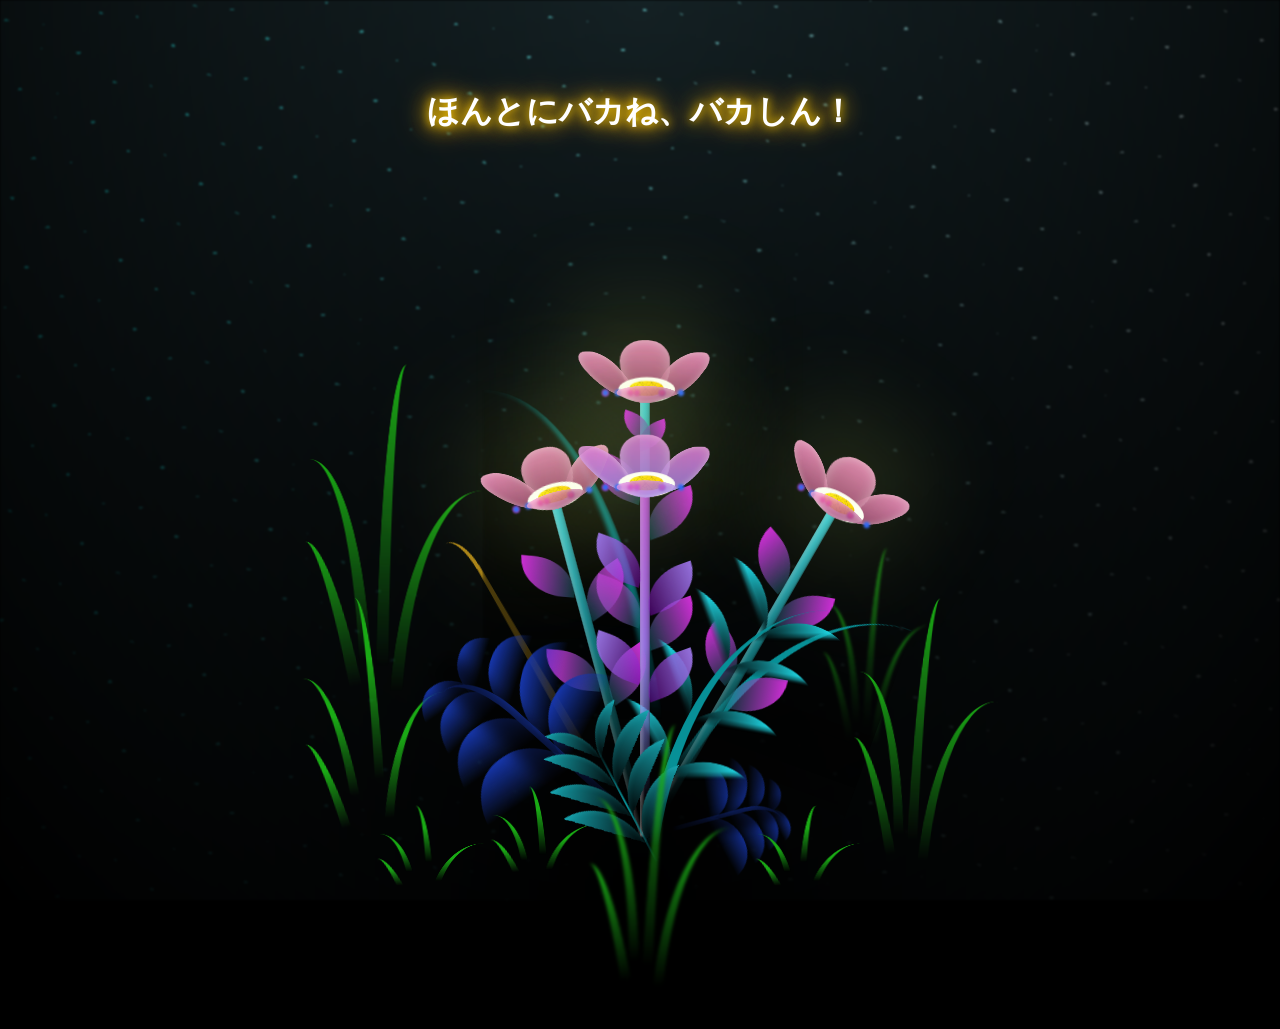
==== index.html @ 912c955d "change the name of html file to index" ====
<!DOCTYPE html>
  <html lang="en">
  <head>
    <meta charset="UTF-8">
    <meta name="viewport" content="width=device-width, initial-scale=1.0">
    <title>Document</title>
    <head>
        <link rel="stylesheet" href="home.css">
    </head>   
    <body class="not-loaded">
        <div class="night"></div> 
        <div class="flower__message">ほんとにバカね、バカしん！</div>
        <div class="flowers">  
          <div class="flower flower--1">
            <div class="flower__leafs flower__leafs--1">
              <div class="flower__leaf flower__leaf--1"></div>
              <div class="flower__leaf flower__leaf--2"></div>
              <div class="flower__leaf flower__leaf--3"></div>
              <div class="flower__leaf flower__leaf--4"></div>
              

              <div class="flower__white-circle"></div>
      
              <div class="flower__light flower__light--1"></div>
              <div class="flower__light flower__light--2"></div>
              <div class="flower__light flower__light--3"></div>
              <div class="flower__light flower__light--4"></div>
              <div class="flower__light flower__light--5"></div>
              <div class="flower__light flower__light--6"></div>
              <div class="flower__light flower__light--7"></div>
              <div class="flower__light flower__light--8"></div>
      
            </div>
            <div class="flower__line">
              <div class="flower__line__leaf flower__line__leaf--1"></div>
              <div class="flower__line__leaf flower__line__leaf--2"></div>
              <div class="flower__line__leaf flower__line__leaf--3"></div>
              <div class="flower__line__leaf flower__line__leaf--4"></div>
              <div class="flower__line__leaf flower__line__leaf--5"></div>
              <div class="flower__line__leaf flower__line__leaf--6"></div>
            </div>
          </div>
      
          <div class="flower flower--2">
            <div class="flower__leafs flower__leafs--2">
              <div class="flower__leaf flower__leaf--1"></div>
              <div class="flower__leaf flower__leaf--2"></div>
              <div class="flower__leaf flower__leaf--3"></div>
              <div class="flower__leaf flower__leaf--4"></div>
              <div class="flower__white-circle"></div>
      
              <div class="flower__light flower__light--1"></div>
              <div class="flower__light flower__light--2"></div>
              <div class="flower__light flower__light--3"></div>
              <div class="flower__light flower__light--4"></div>
              <div class="flower__light flower__light--5"></div>
              <div class="flower__light flower__light--6"></div>
              <div class="flower__light flower__light--7"></div>
              <div class="flower__light flower__light--8"></div>
      
            </div>
            <div class="flower__line">
              <div class="flower__line__leaf flower__line__leaf--1"></div>
              <div class="flower__line__leaf flower__line__leaf--2"></div>
              <div class="flower__line__leaf flower__line__leaf--3"></div>
              <div class="flower__line__leaf flower__line__leaf--4"></div>
            </div>
          </div>
      
          <div class="flower flower--3">
            <div class="flower__leafs flower__leafs--3">
              <div class="flower__leaf flower__leaf--1"></div>
              <div class="flower__leaf flower__leaf--2"></div>
              <div class="flower__leaf flower__leaf--3"></div>
              <div class="flower__leaf flower__leaf--4"></div>
              <div class="flower__white-circle"></div>
      
              <div class="flower__light flower__light--1"></div>
              <div class="flower__light flower__light--2"></div>
              <div class="flower__light flower__light--3"></div>
              <div class="flower__light flower__light--4"></div>
              <div class="flower__light flower__light--5"></div>
              <div class="flower__light flower__light--6"></div>
              <div class="flower__light flower__light--7"></div>
              <div class="flower__light flower__light--8"></div>
      
            </div>
            <div class="flower__line">
              <div class="flower__line__leaf flower__line__leaf--1"></div>
              <div class="flower__line__leaf flower__line__leaf--2"></div>
              <div class="flower__line__leaf flower__line__leaf--3"></div>
              <div class="flower__line__leaf flower__line__leaf--4"></div>
            </div>
          </div>
      
          <div class="grow-ans" style="--d:1.2s">
            <div class="flower__g-long">
              <div class="flower__g-long__top"></div>
              <div class="flower__g-long__bottom"></div>
            </div>
          </div>
      
          <div class="growing-grass">
            <div class="flower__grass flower__grass--1">
              <div class="flower__grass--top"></div>
              <div class="flower__grass--bottom"></div>
              <div class="flower__grass__leaf flower__grass__leaf--1"></div>
              <div class="flower__grass__leaf flower__grass__leaf--2"></div>
              <div class="flower__grass__leaf flower__grass__leaf--3"></div>
              <div class="flower__grass__leaf flower__grass__leaf--4"></div>
              <div class="flower__grass__leaf flower__grass__leaf--5"></div>
              <div class="flower__grass__leaf flower__grass__leaf--6"></div>
              <div class="flower__grass__leaf flower__grass__leaf--7"></div>
              <div class="flower__grass__leaf flower__grass__leaf--8"></div>
              <div class="flower__grass__overlay"></div>
            </div>
          </div>
      
          <div class="growing-grass">
            <div class="flower__grass flower__grass--2">
              <div class="flower__grass--top"></div>
              <div class="flower__grass--bottom"></div>
              <div class="flower__grass__leaf flower__grass__leaf--1"></div>
              <div class="flower__grass__leaf flower__grass__leaf--2"></div>
              <div class="flower__grass__leaf flower__grass__leaf--3"></div>
              <div class="flower__grass__leaf flower__grass__leaf--4"></div>
              <div class="flower__grass__leaf flower__grass__leaf--5"></div>
              <div class="flower__grass__leaf flower__grass__leaf--6"></div>
              <div class="flower__grass__leaf flower__grass__leaf--7"></div>
              <div class="flower__grass__leaf flower__grass__leaf--8"></div>
              <div class="flower__grass__overlay"></div>
            </div>
          </div>
      
          <div class="grow-ans" style="--d:2.4s">
            <div class="flower__g-right flower__g-right--1">
              <div class="leaf"></div>
            </div>
          </div>
      
          <div class="grow-ans" style="--d:2.8s">
            <div class="flower__g-right flower__g-right--2">
              <div class="leaf"></div>
            </div>
          </div>
      
          <div class="grow-ans" style="--d:2.8s">
            <div class="flower__g-front">
              <div class="flower__g-front__leaf-wrapper flower__g-front__leaf-wrapper--1">
                <div class="flower__g-front__leaf"></div>
              </div>
              <div class="flower__g-front__leaf-wrapper flower__g-front__leaf-wrapper--2">
                <div class="flower__g-front__leaf"></div>
              </div>
              <div class="flower__g-front__leaf-wrapper flower__g-front__leaf-wrapper--3">
                <div class="flower__g-front__leaf"></div>
              </div>
              <div class="flower__g-front__leaf-wrapper flower__g-front__leaf-wrapper--4">
                <div class="flower__g-front__leaf"></div>
              </div>
              <div class="flower__g-front__leaf-wrapper flower__g-front__leaf-wrapper--5">
                <div class="flower__g-front__leaf"></div>
              </div>
              <div class="flower__g-front__leaf-wrapper flower__g-front__leaf-wrapper--6">
                <div class="flower__g-front__leaf"></div>
              </div>
              <div class="flower__g-front__leaf-wrapper flower__g-front__leaf-wrapper--7">
                <div class="flower__g-front__leaf"></div>
              </div>
              <div class="flower__g-front__leaf-wrapper flower__g-front__leaf-wrapper--8">
                <div class="flower__g-front__leaf"></div>
              </div>
              <div class="flower__g-front__line"></div>
            </div>
          </div>
      
          <div class="grow-ans" style="--d:3.2s">
            <div class="flower__g-fr">
              <div class="leaf"></div>
              <div class="flower__g-fr__leaf flower__g-fr__leaf--1"></div>
              <div class="flower__g-fr__leaf flower__g-fr__leaf--2"></div>
              <div class="flower__g-fr__leaf flower__g-fr__leaf--3"></div>
              <div class="flower__g-fr__leaf flower__g-fr__leaf--4"></div>
              <div class="flower__g-fr__leaf flower__g-fr__leaf--5"></div>
              <div class="flower__g-fr__leaf flower__g-fr__leaf--6"></div>
              <div class="flower__g-fr__leaf flower__g-fr__leaf--7"></div>
              <div class="flower__g-fr__leaf flower__g-fr__leaf--8"></div>
            </div>
          </div>
      
          <div class="long-g long-g--0">
            <div class="grow-ans" style="--d:3s">
              <div class="leaf leaf--0"></div>
            </div>
            <div class="grow-ans" style="--d:2.2s">
              <div class="leaf leaf--1"></div>
            </div>
            <div class="grow-ans" style="--d:3.4s">
              <div class="leaf leaf--2"></div>
            </div>
            <div class="grow-ans" style="--d:3.6s">
              <div class="leaf leaf--3"></div>
            </div>
          </div>
      
          <div class="long-g long-g--1">
            <div class="grow-ans" style="--d:3.6s">
              <div class="leaf leaf--0"></div>
            </div>
            <div class="grow-ans" style="--d:3.8s">
              <div class="leaf leaf--1"></div>
            </div>
            <div class="grow-ans" style="--d:4s">
              <div class="leaf leaf--2"></div>
            </div>
            <div class="grow-ans" style="--d:4.2s">
              <div class="leaf leaf--3"></div>
            </div>
          </div>
      
          <div class="long-g long-g--2">
            <div class="grow-ans" style="--d:4s">
              <div class="leaf leaf--0"></div>
            </div>
            <div class="grow-ans" style="--d:4.2s">
              <div class="leaf leaf--1"></div>
            </div>
            <div class="grow-ans" style="--d:4.4s">
              <div class="leaf leaf--2"></div>
            </div>
            <div class="grow-ans" style="--d:4.6s">
              <div class="leaf leaf--3"></div>
            </div>
          </div>
      
          <div class="long-g long-g--3">
            <div class="grow-ans" style="--d:4s">
              <div class="leaf leaf--0"></div>
            </div>
            <div class="grow-ans" style="--d:4.2s">
              <div class="leaf leaf--1"></div>
            </div>
            <div class="grow-ans" style="--d:3s">
              <div class="leaf leaf--2"></div>
            </div>
            <div class="grow-ans" style="--d:3.6s">
              <div class="leaf leaf--3"></div>
            </div>
          </div>
      
          <div class="long-g long-g--4">
            <div class="grow-ans" style="--d:4s">
              <div class="leaf leaf--0"></div>
            </div>
            <div class="grow-ans" style="--d:4.2s">
              <div class="leaf leaf--1"></div>
            </div>
            <div class="grow-ans" style="--d:3s">
              <div class="leaf leaf--2"></div>
            </div>
            <div class="grow-ans" style="--d:3.6s">
              <div class="leaf leaf--3"></div>
            </div>
          </div>
      
          <div class="long-g long-g--5">
            <div class="grow-ans" style="--d:4s">
              <div class="leaf leaf--0"></div>
            </div>
            <div class="grow-ans" style="--d:4.2s">
              <div class="leaf leaf--1"></div>
            </div>
            <div class="grow-ans" style="--d:3s">
              <div class="leaf leaf--2"></div>
            </div>
            <div class="grow-ans" style="--d:3.6s">
              <div class="leaf leaf--3"></div>
            </div>
          </div>
      
          <div class="long-g long-g--6">
            <div class="grow-ans" style="--d:4.2s">
              <div class="leaf leaf--0"></div>
            </div>
            <div class="grow-ans" style="--d:4.4s">
              <div class="leaf leaf--1"></div>
            </div>
            <div class="grow-ans" style="--d:4.6s">
              <div class="leaf leaf--2"></div>
            </div>
            <div class="grow-ans" style="--d:4.8s">
              <div class="leaf leaf--3"></div>
            </div>
          </div>
      
          <div class="long-g long-g--7">
            <div class="grow-ans" style="--d:3s">
              <div class="leaf leaf--0"></div>
            </div>
            <div class="grow-ans" style="--d:3.2s">
              <div class="leaf leaf--1"></div>
            </div>
            <div class="grow-ans" style="--d:3.5s">
              <div class="leaf leaf--2"></div>
            </div>
            <div class="grow-ans" style="--d:3.6s">
              <div class="leaf leaf--3"></div>
            </div>
          </div>
          <div class="flower flower--4">
            <div class="flower__leafs flower__leafs--4">
              <div class="flower__leaf flower__leaf--1"></div>
              <div class="flower__leaf flower__leaf--2"></div>
              <div class="flower__leaf flower__leaf--3"></div>
              <div class="flower__leaf flower__leaf--4"></div>
              <div class="flower__white-circle"></div>
      
              <div class="flower__light flower__light--1"></div>
              <div class="flower__light flower__light--2"></div>
              <div class="flower__light flower__light--3"></div>
              <div class="flower__light flower__light--4"></div>
              <div class="flower__light flower__light--5"></div>
              <div class="flower__light flower__light--6"></div>
              <div class="flower__light flower__light--7"></div>
              <div class="flower__light flower__light--8"></div>
      
            </div>
            <div class="flower__line">
              <div class="flower__line__leaf flower__line__leaf--1"></div>
              <div class="flower__line__leaf flower__line__leaf--2"></div>
              <div class="flower__line__leaf flower__line__leaf--3"></div>
              <div class="flower__line__leaf flower__line__leaf--4"></div>
            </div>
          </div>
        </div>
        <script>
            
            onload = () => {
                const c = setTimeout(() => {
                document.body.classList.remove("not-loaded");
                clearTimeout(c);
                }, 1000);
            };
        </script>
      </body>

</html>
---- home.css ----
*,
*::after,
*::before {
  padding: 0;
  margin: 0;
  box-sizing: border-box;
}

:root {
  --dark-color: #000;
}

body {
  display: flex;
  align-items: flex-end;
  justify-content: center;
  min-height: 100vh;
  background-color: var(--dark-color);
  overflow: hidden;
  perspective: 1000px;
}
@import url('https://fonts.googleapis.com/css2?family=Yomogi&display=swap');

.flower__message {
  font-family: 'Yomogi', sans-serif;
  position: absolute;
  top: 10%;
  left: 50%;
  transform: translateX(-50%);
  font-size: 2rem;
  font-weight: bold;
  color: #fff;
  text-shadow: 0 0 10px #ffcc00, 0 0 20px #ffcc00, 0 0 30px #ff9900;
  animation: glow 1.5s infinite alternate, fadeIn 2s ease-in-out;
  z-index: 10;
}

@keyframes glow {
  0% {
      text-shadow: 0 0 5px #ffcc00, 0 0 10px #ffcc00, 0 0 15px #ff9900;
  }
  100% {
      text-shadow: 0 0 15px #ffcc00, 0 0 25px #ff9900, 0 0 35px #ff6600;
  }
}

@keyframes fadeIn {
  from {
      opacity: 0;
      transform: translate(-50%, -20px);
  }
  to {
      opacity: 1;
      transform: translateX(-50%);
  }
}


.night {
  position: fixed;
  left: 50%;
  top: 0;
  transform: translateX(-50%);
  width: 100%;
  height: 100%;
  filter: blur(0.1vmin);
  background-image: radial-gradient(ellipse at top, transparent 0%, var(--dark-color)), radial-gradient(ellipse at bottom, var(--dark-color), rgba(145, 233, 255, 0.2)), repeating-linear-gradient(220deg, black 0px, black 19px, transparent 19px, transparent 22px), repeating-linear-gradient(189deg, black 0px, black 19px, transparent 19px, transparent 22px), repeating-linear-gradient(148deg, black 0px, black 19px, transparent 19px, transparent 22px), linear-gradient(90deg, #00fffa, #f0f0f0);
}

.flowers {
  position: relative;
  transform: scale(0.7);
}

.flower {
  position: absolute;
  bottom: 10vmin;
  transform-origin: bottom center;
  z-index: 10;
  --fl-speed: 0.8s;
}
.flower--1 {
  animation: moving-flower-1 4s linear infinite;
}
.flower--1 .flower__line {
  height: 70vmin;
  animation-delay: 0.3s;
}
.flower--1 .flower__line__leaf--1 {
  animation: blooming-leaf-right var(--fl-speed) 1.6s backwards;
}
.flower--1 .flower__line__leaf--2 {
  animation: blooming-leaf-right var(--fl-speed) 1.4s backwards;
}
.flower--1 .flower__line__leaf--3 {
  animation: blooming-leaf-left var(--fl-speed) 1.2s backwards;
}
.flower--1 .flower__line__leaf--4 {
  animation: blooming-leaf-left var(--fl-speed) 1s backwards;
}
.flower--1 .flower__line__leaf--5 {
  animation: blooming-leaf-right var(--fl-speed) 1.8s backwards;
}
.flower--1 .flower__line__leaf--6 {
  animation: blooming-leaf-left var(--fl-speed) 2s backwards;
}
.flower--2 {
  left: 50%;
  transform: rotate(30deg);
  animation: moving-flower-2 4s linear infinite;
}
.flower--2 .flower__line {
  height: 60vmin;
  animation-delay: 0.8s;
}
.flower--2 .flower__line__leaf--1 {
  animation: blooming-leaf-right var(--fl-speed) 1.9s backwards;
}
.flower--2 .flower__line__leaf--2 {
  animation: blooming-leaf-right var(--fl-speed) 1.7s backwards;
}
.flower--2 .flower__line__leaf--3 {
  animation: blooming-leaf-left var(--fl-speed) 1.5s backwards;
}
.flower--2 .flower__line__leaf--4 {
  animation: blooming-leaf-left var(--fl-speed) 1.3s backwards;
}
.flower--3 {
  left: 50%;
  transform: rotate(-15deg);
  animation: moving-flower-3 4s linear infinite;
}
.flower--3 .flower__line {
  animation-delay: 0.9s;
}
.flower--3 .flower__line__leaf--1 {
  animation: blooming-leaf-right var(--fl-speed) 2.5s backwards;
}
.flower--3 .flower__line__leaf--2 {
  animation: blooming-leaf-right var(--fl-speed) 2.3s backwards;
}
.flower--3 .flower__line__leaf--3 {
  animation: blooming-leaf-left var(--fl-speed) 2.1s backwards;
}
.flower--3 .flower__line__leaf--4 {
  animation: blooming-leaf-left var(--fl-speed) 1.9s backwards;
}
.flower__leafs {
  position: relative;
  animation: blooming-flower 2s backwards;
}
.flower__leafs--1 {
  animation-delay: 1.1s;
}
.flower__leafs--2 {
  animation-delay: 1.4s;
}
.flower__leafs--3 {
  animation-delay: 1.7s;
}
.flower__leafs::after {
  content: "";
  position: absolute;
  left: 0;
  top: 0;
  transform: translate(-50%, -100%);
  width: 8vmin;
  height: 8vmin;
  background-color: #e4ff6b;
  filter: blur(10vmin);
}
.flower__leaf {
  position: absolute;
  bottom: 0;
  left: 50%;
  width: 8vmin;
  height: 11vmin;
  border-radius: 51% 49% 47% 53%/44% 45% 55% 69%;
  background-color: #ef3fa0;
  background-image: linear-gradient(to top, #9a4273, #f78cc7);
  transform-origin: bottom center;
  opacity: 0.9;
  box-shadow: inset 0 0 2vmin rgba(255, 255, 255, 0.5);
}
.flower__leaf--1 {
  transform: translate(-10%, 1%) rotateY(40deg) rotateX(-50deg);
}
.flower__leaf--2 {
  transform: translate(-50%, -4%) rotateX(40deg);
}
.flower__leaf--3 {
  transform: translate(-90%, 0%) rotateY(45deg) rotateX(50deg);
}
.flower__leaf--4 {
  width: 8vmin;
  height: 8vmin;
  transform-origin: bottom left;
  border-radius: 4vmin 10vmin 4vmin 4vmin;
  transform: translate(0%, 18%) rotateX(70deg) rotate(-43deg);
  background-image: linear-gradient(to top, #9a4273, #f78cc7);
  z-index: 1;
  opacity: 0.8;
}
.flower__white-circle {
  position: absolute;
  left: -3.5vmin;
  top: -3vmin;
  width: 9vmin;
  height: 4vmin;
  border-radius: 50%;
  background-color: #fff;
}
.flower__white-circle::after {
  content: "";
  position: absolute;
  left: 50%;
  top: 45%;
  transform: translate(-50%, -50%);
  width: 60%;
  height: 60%;
  border-radius: inherit;
  background-image: repeating-linear-gradient(135deg, rgba(0, 0, 0, 0.03) 0px, rgba(0, 0, 0, 0.03) 1px, transparent 1px, transparent 12px), repeating-linear-gradient(45deg, rgba(0, 0, 0, 0.03) 0px, rgba(0, 0, 0, 0.03) 1px, transparent 1px, transparent 12px), repeating-linear-gradient(67.5deg, rgba(0, 0, 0, 0.03) 0px, rgba(0, 0, 0, 0.03) 1px, transparent 1px, transparent 12px), repeating-linear-gradient(135deg, rgba(0, 0, 0, 0.03) 0px, rgba(0, 0, 0, 0.03) 1px, transparent 1px, transparent 12px), repeating-linear-gradient(45deg, rgba(0, 0, 0, 0.03) 0px, rgba(0, 0, 0, 0.03) 1px, transparent 1px, transparent 12px), repeating-linear-gradient(112.5deg, rgba(0, 0, 0, 0.03) 0px, rgba(0, 0, 0, 0.03) 1px, transparent 1px, transparent 12px), repeating-linear-gradient(112.5deg, rgba(0, 0, 0, 0.03) 0px, rgba(0, 0, 0, 0.03) 1px, transparent 1px, transparent 12px), repeating-linear-gradient(45deg, rgba(0, 0, 0, 0.03) 0px, rgba(0, 0, 0, 0.03) 1px, transparent 1px, transparent 12px), repeating-linear-gradient(22.5deg, rgba(0, 0, 0, 0.03) 0px, rgba(0, 0, 0, 0.03) 1px, transparent 1px, transparent 12px), repeating-linear-gradient(45deg, rgba(0, 0, 0, 0.03) 0px, rgba(0, 0, 0, 0.03) 1px, transparent 1px, transparent 12px), repeating-linear-gradient(22.5deg, rgba(0, 0, 0, 0.03) 0px, rgba(0, 0, 0, 0.03) 1px, transparent 1px, transparent 12px), repeating-linear-gradient(135deg, rgba(0, 0, 0, 0.03) 0px, rgba(0, 0, 0, 0.03) 1px, transparent 1px, transparent 12px), repeating-linear-gradient(157.5deg, rgba(0, 0, 0, 0.03) 0px, rgba(0, 0, 0, 0.03) 1px, transparent 1px, transparent 12px), repeating-linear-gradient(67.5deg, rgba(0, 0, 0, 0.03) 0px, rgba(0, 0, 0, 0.03) 1px, transparent 1px, transparent 12px), repeating-linear-gradient(67.5deg, rgba(0, 0, 0, 0.03) 0px, rgba(0, 0, 0, 0.03) 1px, transparent 1px, transparent 12px), linear-gradient(90deg, #ffeb12, #ffce00);
}
.flower__line {
  height: 55vmin;
  width: 1.5vmin;
  background-image: linear-gradient(to left, rgba(0, 0, 0, 0.2), transparent, rgba(255, 255, 255, 0.2)), linear-gradient(to top, transparent 10%, #14757a, #39c6d6);
  box-shadow: inset 0 0 2px rgba(0, 0, 0, 0.5);
  animation: grow-flower-tree 4s backwards;
}
.flower__line__leaf {
  --w: 7vmin;
  --h: calc(var(--w) + 2vmin);
  position: absolute;
  top: 20%;
  left: 90%;
  width: var(--w);
  height: var(--h);
  border-top-right-radius: var(--h);
  border-bottom-left-radius: var(--h);
  background-image: linear-gradient(to top, rgba(20, 117, 122, 0.4), #cd2dd5);
}
.flower__line__leaf--1 {
  transform: rotate(70deg) rotateY(30deg);
}
.flower__line__leaf--2 {
  top: 45%;
  transform: rotate(70deg) rotateY(30deg);
}
.flower__line__leaf--3, .flower__line__leaf--4, .flower__line__leaf--6 {
  border-top-right-radius: 0;
  border-bottom-left-radius: 0;
  border-top-left-radius: var(--h);
  border-bottom-right-radius: var(--h);
  left: -460%;
  top: 12%;
  transform: rotate(-70deg) rotateY(30deg);
}
.flower__line__leaf--4 {
  top: 40%;
}
.flower__line__leaf--5 {
  top: 0;
  transform-origin: left;
  transform: rotate(70deg) rotateY(30deg) scale(0.6);
}
.flower__line__leaf--6 {
  top: -2%;
  left: -450%;
  transform-origin: right;
  transform: rotate(-70deg) rotateY(30deg) scale(0.6);
}
.flower__light {
  position: absolute;
  bottom: 0vmin;
  width: 1vmin;
  height: 1vmin;
  background-color: #ff0090;
  border-radius: 50%;
  filter: blur(0.2vmin);
  animation: light-ans 4s linear infinite backwards;
}
.flower__light:nth-child(odd) {
  background-color: #235eff;
}
.flower__light--1 {
  left: -2vmin;
  animation-delay: 1s;
}
.flower__light--2 {
  left: 3vmin;
  animation-delay: 0.5s;
}
.flower__light--3 {
  left: -6vmin;
  animation-delay: 0.3s;
}
.flower__light--4 {
  left: 6vmin;
  animation-delay: 0.9s;
}
.flower__light--5 {
  left: -1vmin;
  animation-delay: 1.5s;
}
.flower__light--6 {
  left: -4vmin;
  animation-delay: 3s;
}
.flower__light--7 {
  left: 3vmin;
  animation-delay: 2s;
}
.flower__light--8 {
  left: -6vmin;
  animation-delay: 3.5s;
}
.flower__grass {
  --c: #1535aa;
  --line-w: 1.5vmin;
  position: absolute;
  bottom: 12vmin;
  left: -7vmin;
  display: flex;
  flex-direction: column;
  align-items: flex-end;
  z-index: 20;
  transform-origin: bottom center;
  transform: rotate(-48deg) rotateY(40deg);
}
.flower__grass--1 {
  animation: moving-grass 2s linear infinite;
}
.flower__grass--2 {
  left: 2vmin;
  bottom: 10vmin;
  transform: scale(0.5) rotate(75deg) rotateX(10deg) rotateY(-200deg);
  opacity: 0.8;
  z-index: 0;
  animation: moving-grass--2 1.5s linear infinite;
}
.flower__grass--top {
  width: 7vmin;
  height: 10vmin;
  border-top-right-radius: 100%;
  border-right: var(--line-w) solid var(--c);
  transform-origin: bottom center;
  transform: rotate(-2deg);
}
.flower__grass--bottom {
  margin-top: -2px;
  width: var(--line-w);
  height: 25vmin;
  background-image: linear-gradient(to top, transparent, var(--c));
}
.flower__grass__leaf {
  --size: 10vmin;
  position: absolute;
  width: calc(var(--size) * 2.1);
  height: var(--size);
  border-top-left-radius: var(--size);
  border-top-right-radius: var(--size);
  background-image: linear-gradient(to top, transparent, transparent 30%, var(--c));
  z-index: 100;
}
.flower__grass__leaf--1 {
  top: -6%;
  left: 30%;
  --size: 6vmin;
  transform: rotate(-20deg);
  animation: growing-grass-ans--1 2s 2.6s backwards;
}
@keyframes growing-grass-ans--1 {
  0% {
    transform-origin: bottom left;
    transform: rotate(-20deg) scale(0);
  }
}
.flower__grass__leaf--2 {
  top: -5%;
  left: -110%;
  --size: 6vmin;
  transform: rotate(10deg);
  animation: growing-grass-ans--2 2s 2.4s linear backwards;
}
@keyframes growing-grass-ans--2 {
  0% {
    transform-origin: bottom right;
    transform: rotate(10deg) scale(0);
  }
}
.flower__grass__leaf--3 {
  top: 5%;
  left: 60%;
  --size: 8vmin;
  transform: rotate(-18deg) rotateX(-20deg);
  animation: growing-grass-ans--3 2s 2.2s linear backwards;
}
@keyframes growing-grass-ans--3 {
  0% {
    transform-origin: bottom left;
    transform: rotate(-18deg) rotateX(-20deg) scale(0);
  }
}
.flower__grass__leaf--4 {
  top: 6%;
  left: -135%;
  --size: 8vmin;
  transform: rotate(2deg);
  animation: growing-grass-ans--4 2s 2s linear backwards;
}
@keyframes growing-grass-ans--4 {
  0% {
    transform-origin: bottom right;
    transform: rotate(2deg) scale(0);
  }
}
.flower__grass__leaf--5 {
  top: 20%;
  left: 60%;
  --size: 10vmin;
  transform: rotate(-24deg) rotateX(-20deg);
  animation: growing-grass-ans--5 2s 1.8s linear backwards;
}
@keyframes growing-grass-ans--5 {
  0% {
    transform-origin: bottom left;
    transform: rotate(-24deg) rotateX(-20deg) scale(0);
  }
}
.flower__grass__leaf--6 {
  top: 22%;
  left: -180%;
  --size: 10vmin;
  transform: rotate(10deg);
  animation: growing-grass-ans--6 2s 1.6s linear backwards;
}
@keyframes growing-grass-ans--6 {
  0% {
    transform-origin: bottom right;
    transform: rotate(10deg) scale(0);
  }
}
.flower__grass__leaf--7 {
  top: 39%;
  left: 70%;
  --size: 10vmin;
  transform: rotate(-10deg);
  animation: growing-grass-ans--7 2s 1.4s linear backwards;
}
@keyframes growing-grass-ans--7 {
  0% {
    transform-origin: bottom left;
    transform: rotate(-10deg) scale(0);
  }
}
.flower__grass__leaf--8 {
  top: 40%;
  left: -215%;
  --size: 11vmin;
  transform: rotate(10deg);
  animation: growing-grass-ans--8 2s 1.2s linear backwards;
}
@keyframes growing-grass-ans--8 {
  0% {
    transform-origin: bottom right;
    transform: rotate(10deg) scale(0);
  }
}
.flower__grass__overlay {
  position: absolute;
  top: -10%;
  right: 0%;
  width: 100%;
  height: 100%;
  background-color: rgba(0, 0, 0, 0.6);
  filter: blur(1.5vmin);
  z-index: 100;
}
.flower__g-long {
  --w: 2vmin;
  --h: 6vmin;
  --c: #aa8215;
  position: absolute;
  bottom: 10vmin;
  left: -3vmin;
  transform-origin: bottom center;
  transform: rotate(-30deg) rotateY(-20deg);
  display: flex;
  flex-direction: column;
  align-items: flex-end;
  animation: flower-g-long-ans 3s linear infinite;
}
@keyframes flower-g-long-ans {
  0%, 100% {
    transform: rotate(-30deg) rotateY(-20deg);
  }
  50% {
    transform: rotate(-32deg) rotateY(-20deg);
  }
}
.flower__g-long__top {
  top: calc(var(--h) * -1);
  width: calc(var(--w) + 1vmin);
  height: var(--h);
  border-top-right-radius: 100%;
  border-right: 0.7vmin solid var(--c);
  transform: translate(-0.7vmin, 1vmin);
}
.flower__g-long__bottom {
  width: var(--w);
  height: 50vmin;
  transform-origin: bottom center;
  background-image: linear-gradient(to top, transparent 30%, var(--c));
  box-shadow: inset 0 0 2px rgba(0, 0, 0, 0.5);
  clip-path: polygon(35% 0, 65% 1%, 100% 100%, 0% 100%);
}
.flower__g-right {
  position: absolute;
  bottom: 6vmin;
  left: -2vmin;
  transform-origin: bottom left;
  transform: rotate(20deg);
}
.flower__g-right .leaf {
  width: 30vmin;
  height: 50vmin;
  border-top-left-radius: 100%;
  border-left: 2vmin solid #079097;
  background-image: linear-gradient(to bottom, transparent, var(--dark-color) 60%);
  mask-image: linear-gradient(to top, transparent 30%, #079097 60%);
}
.flower__g-right--1 {
  animation: flower-g-right-ans 2.5s linear infinite;
}
.flower__g-right--2 {
  left: 5vmin;
  transform: rotateY(-180deg);
  animation: flower-g-right-ans--2 3s linear infinite;
}
.flower__g-right--2 .leaf {
  height: 75vmin;
  filter: blur(0.3vmin);
  opacity: 0.8;
}
@keyframes flower-g-right-ans {
  0%, 100% {
    transform: rotate(20deg);
  }
  50% {
    transform: rotate(24deg) rotateX(-20deg);
  }
}
@keyframes flower-g-right-ans--2 {
  0%, 100% {
    transform: rotateY(-180deg) rotate(0deg) rotateX(-20deg);
  }
  50% {
    transform: rotateY(-180deg) rotate(6deg) rotateX(-20deg);
  }
}
.flower__g-front {
  position: absolute;
  bottom: 6vmin;
  left: 2.5vmin;
  z-index: 100;
  transform-origin: bottom center;
  transform: rotate(-28deg) rotateY(30deg) scale(1.04);
  animation: flower__g-front-ans 2s linear infinite;
}
@keyframes flower__g-front-ans {
  0%, 100% {
    transform: rotate(-28deg) rotateY(30deg) scale(1.04);
  }
  50% {
    transform: rotate(-35deg) rotateY(40deg) scale(1.04);
  }
}
.flower__g-front__line {
  width: 0.3vmin;
  height: 20vmin;
  background-image: linear-gradient(to top, transparent, #079097, transparent 100%);
  position: relative;
}
.flower__g-front__leaf-wrapper {
  position: absolute;
  top: 0;
  left: 0;
  transform-origin: bottom left;
  transform: rotate(10deg);
}
.flower__g-front__leaf-wrapper:nth-child(even) {
  left: 0vmin;
  transform: rotateY(-180deg) rotate(5deg);
  animation: flower__g-front__leaf-left-ans 1s ease-in backwards;
}
.flower__g-front__leaf-wrapper:nth-child(odd) {
  animation: flower__g-front__leaf-ans 1s ease-in backwards;
}
.flower__g-front__leaf-wrapper--1 {
  top: -8vmin;
  transform: scale(0.7);
  animation: flower__g-front__leaf-ans 1s 5.5s ease-in backwards !important;
}
.flower__g-front__leaf-wrapper--2 {
  top: -8vmin;
  transform: rotateY(-180deg) scale(0.7) !important;
  animation: flower__g-front__leaf-left-ans-2 1s 4.6s ease-in backwards !important;
}
.flower__g-front__leaf-wrapper--3 {
  top: -3vmin;
  animation: flower__g-front__leaf-ans 1s 4.6s ease-in backwards;
}
.flower__g-front__leaf-wrapper--4 {
  top: -3vmin;
  transform: rotateY(-180deg) scale(0.9) !important;
  animation: flower__g-front__leaf-left-ans-2 1s 4.6s ease-in backwards !important;
}
@keyframes flower__g-front__leaf-left-ans-2 {
  0% {
    transform: rotateY(-180deg) scale(0);
  }
}
.flower__g-front__leaf-wrapper--5, .flower__g-front__leaf-wrapper--6 {
  top: 2vmin;
}
.flower__g-front__leaf-wrapper--7, .flower__g-front__leaf-wrapper--8 {
  top: 6.5vmin;
}
.flower__g-front__leaf-wrapper--2 {
  animation-delay: 5.2s !important;
}
.flower__g-front__leaf-wrapper--3 {
  animation-delay: 4.9s !important;
}
.flower__g-front__leaf-wrapper--5 {
  animation-delay: 4.3s !important;
}
.flower__g-front__leaf-wrapper--6 {
  animation-delay: 4.1s !important;
}
.flower__g-front__leaf-wrapper--7 {
  animation-delay: 3.8s !important;
}
.flower__g-front__leaf-wrapper--8 {
  animation-delay: 3.5s !important;
}
@keyframes flower__g-front__leaf-ans {
  0% {
    transform: rotate(10deg) scale(0);
  }
}
@keyframes flower__g-front__leaf-left-ans {
  0% {
    transform: rotateY(-180deg) rotate(5deg) scale(0);
  }
}
.flower__g-front__leaf {
  width: 10vmin;
  height: 10vmin;
  border-radius: 100% 0% 0% 100%/100% 100% 0% 0%;
  box-shadow: inset 0 2px 1vmin rgba(44, 238, 252, 0.2);
  background-image: linear-gradient(to bottom left, transparent, var(--dark-color)), linear-gradient(to bottom right, #159faa 50%, transparent 50%, transparent);
  -webkit-mask-image: linear-gradient(to bottom right, #159faa 50%, transparent 50%, transparent);
  mask-image: linear-gradient(to bottom right, #159faa 50%, transparent 50%, transparent);
}
.flower__g-fr {
  position: absolute;
  bottom: -4vmin;
  left: vmin;
  transform-origin: bottom left;
  z-index: 10;
  animation: flower__g-fr-ans 2s linear infinite;
}
@keyframes flower__g-fr-ans {
  0%, 100% {
    transform: rotate(2deg);
  }
  50% {
    transform: rotate(4deg);
  }
}
.flower__g-fr .leaf {
  width: 30vmin;
  height: 50vmin;
  border-top-left-radius: 100%;
  border-left: 2vmin solid #079097;
  mask-image: linear-gradient(to top, transparent 25%, #079097 50%);
  position: relative;
  z-index: 1;
}
.flower__g-fr__leaf {
  position: absolute;
  top: 0;
  left: 0;
  width: 10vmin;
  height: 10vmin;
  border-radius: 100% 0% 0% 100%/100% 100% 0% 0%;
  box-shadow: inset 0 2px 1vmin rgba(44, 238, 252, 0.2);
  background-image: linear-gradient(to bottom left, transparent, var(--dark-color) 98%), linear-gradient(to bottom right, #23f0ff 45%, transparent 50%, transparent);
  mask-image: linear-gradient(135deg, #159faa 40%, transparent 50%, transparent);
}
.flower__g-fr__leaf--1 {
  left: 20vmin;
  transform: rotate(45deg);
  animation: flower__g-fr-leaft-ans-1 0.5s 5.2s linear backwards;
}
@keyframes flower__g-fr-leaft-ans-1 {
  0% {
    transform-origin: left;
    transform: rotate(45deg) scale(0);
  }
}
.flower__g-fr__leaf--2 {
  left: 12vmin;
  top: -7vmin;
  transform: rotate(25deg) rotateY(-180deg);
  animation: flower__g-fr-leaft-ans-6 0.5s 5s linear backwards;
}
.flower__g-fr__leaf--3 {
  left: 15vmin;
  top: 6vmin;
  transform: rotate(55deg);
  animation: flower__g-fr-leaft-ans-5 0.5s 4.8s linear backwards;
}
.flower__g-fr__leaf--4 {
  left: 6vmin;
  top: -2vmin;
  transform: rotate(25deg) rotateY(-180deg);
  animation: flower__g-fr-leaft-ans-6 0.5s 4.6s linear backwards;
}
.flower__g-fr__leaf--5 {
  left: 10vmin;
  top: 14vmin;
  transform: rotate(55deg);
  animation: flower__g-fr-leaft-ans-5 0.5s 4.4s linear backwards;
}
@keyframes flower__g-fr-leaft-ans-5 {
  0% {
    transform-origin: left;
    transform: rotate(55deg) scale(0);
  }
}
.flower__g-fr__leaf--6 {
  left: 0vmin;
  top: 6vmin;
  transform: rotate(25deg) rotateY(-180deg);
  animation: flower__g-fr-leaft-ans-6 0.5s 4.2s linear backwards;
}
@keyframes flower__g-fr-leaft-ans-6 {
  0% {
    transform-origin: right;
    transform: rotate(25deg) rotateY(-180deg) scale(0);
  }
}
.flower__g-fr__leaf--7 {
  left: 5vmin;
  top: 22vmin;
  transform: rotate(45deg);
  animation: flower__g-fr-leaft-ans-7 0.5s 4s linear backwards;
}
@keyframes flower__g-fr-leaft-ans-7 {
  0% {
    transform-origin: left;
    transform: rotate(45deg) scale(0);
  }
}
.flower__g-fr__leaf--8 {
  left: -4vmin;
  top: 15vmin;
  transform: rotate(15deg) rotateY(-180deg);
  animation: flower__g-fr-leaft-ans-8 0.5s 3.8s linear backwards;
}
@keyframes flower__g-fr-leaft-ans-8 {
  0% {
    transform-origin: right;
    transform: rotate(15deg) rotateY(-180deg) scale(0);
  }
}

.long-g {
  position: absolute;
  bottom: 25vmin;
  left: -42vmin;
  transform-origin: bottom left;
}
.long-g--1 {
  bottom: 0vmin;
  transform: scale(0.8) rotate(-5deg);
}
.long-g--1 .leaf {
mask-image: linear-gradient(to top, transparent 40%, #079097 80%) !important;
}
.long-g--1 .leaf--1 {
  --w: 5vmin;
  --h: 60vmin;
  left: -2vmin;
  transform: rotate(3deg) rotateY(-180deg);
}
.long-g--2, .long-g--3 {
  bottom: -3vmin;
  left: -35vmin;
  transform-origin: center;
  transform: scale(0.6) rotateX(60deg);
}
.long-g--2 .leaf, .long-g--3 .leaf {
  mask-image: linear-gradient(to top, transparent 50%, #079097 80%) !important;
}
.long-g--2 .leaf--1, .long-g--3 .leaf--1 {
  left: -1vmin;
  transform: rotateY(-180deg);
}
.long-g--3 {
  left: -17vmin;
  bottom: 0vmin;
}
.long-g--3 .leaf {
  mask-image: linear-gradient(to top, transparent 40%, #079097 80%) !important;
}
.long-g--4 {
  left: 25vmin;
  bottom: -3vmin;
  transform-origin: center;
  transform: scale(0.6) rotateX(60deg);
}
.long-g--4 .leaf {
  mask-image: linear-gradient(to top, transparent 50%, #079097 80%) !important;
}
.long-g--5 {
  left: 42vmin;
  bottom: 0vmin;
  transform: scale(0.8) rotate(2deg);
}
.long-g--6 {
  left: 0vmin;
  bottom: -20vmin;
  z-index: 100;
  filter: blur(0.3vmin);
  transform: scale(0.8) rotate(2deg);
}
.long-g--7 {
  left: 35vmin;
  bottom: 20vmin;
  z-index: -1;
  filter: blur(0.3vmin);
  transform: scale(0.6) rotate(2deg);
  opacity: 0.7;
}
.long-g .leaf {
  --w: 15vmin;
  --h: 40vmin;
  --c: #1aaa15;
  position: absolute;
  bottom: 0;
  width: var(--w);
  height: var(--h);
  border-top-left-radius: 100%;
  border-left: 2vmin solid var(--c);
  mask-image: linear-gradient(to top, transparent 20%, var(--dark-color));
  transform-origin: bottom center;
}
.long-g .leaf--0 {
  left: 2vmin;
  animation: leaf-ans-1 4s linear infinite;
}
.long-g .leaf--1 {
  --w: 5vmin;
  --h: 60vmin;
  animation: leaf-ans-1 4s linear infinite;
}
.long-g .leaf--2 {
  --w: 10vmin;
  --h: 40vmin;
  left: -0.5vmin;
  bottom: 5vmin;
  transform-origin: bottom left;
  transform: rotateY(-180deg);
  animation: leaf-ans-2 3s linear infinite;
}
.long-g .leaf--3 {
  --w: 5vmin;
  --h: 30vmin;
  left: -1vmin;
  bottom: 3.2vmin;
  transform-origin: bottom left;
  transform: rotate(-10deg) rotateY(-180deg);
  animation: leaf-ans-3 3s linear infinite;
}

@keyframes leaf-ans-1 {
  0%, 100% {
    transform: rotate(-5deg) scale(1);
  }
  50% {
    transform: rotate(5deg) scale(1.1);
  }
}
@keyframes leaf-ans-2 {
  0%, 100% {
    transform: rotateY(-180deg) rotate(5deg);
  }
  50% {
    transform: rotateY(-180deg) rotate(0deg) scale(1.1);
  }
}
@keyframes leaf-ans-3 {
  0%, 100% {
    transform: rotate(-10deg) rotateY(-180deg);
  }
  50% {
    transform: rotate(-20deg) rotateY(-180deg);
  }
}
.grow-ans {
  animation: grow-ans 2s var(--d) backwards;
}

@keyframes grow-ans {
  0% {
    transform: scale(0);
    opacity: 0;
  }
}
@keyframes light-ans {
  0% {
    opacity: 0;
    transform: translateY(0vmin);
  }
  25% {
    opacity: 1;
    transform: translateY(-5vmin) translateX(-2vmin);
  }
  50% {
    opacity: 1;
    transform: translateY(-15vmin) translateX(2vmin);
    filter: blur(0.2vmin);
  }
  75% {
    transform: translateY(-20vmin) translateX(-2vmin);
    filter: blur(0.2vmin);
  }
  100% {
    transform: translateY(-30vmin);
    opacity: 0;
    filter: blur(1vmin);
  }
}
@keyframes moving-flower-1 {
  0%, 100% {
    transform: rotate(2deg);
  }
  50% {
    transform: rotate(-2deg);
  }
}
@keyframes moving-flower-2 {
  0%, 100% {
    transform: rotate(18deg);
  }
  50% {
    transform: rotate(14deg);
  }
}
@keyframes moving-flower-3 {
  0%, 100% {
    transform: rotate(-18deg);
  }
  50% {
    transform: rotate(-20deg) rotateY(-10deg);
  }
}
@keyframes blooming-leaf-right {
  0% {
    transform-origin: left;
    transform: rotate(70deg) rotateY(30deg) scale(0);
  }
}
@keyframes blooming-leaf-left {
  0% {
    transform-origin: right;
    transform: rotate(-70deg) rotateY(30deg) scale(0);
  }
}
@keyframes grow-flower-tree {
  0% {
    height: 0;
    border-radius: 1vmin;
  }
}
@keyframes blooming-flower {
  0% {
    transform: scale(0);
  }
}
@keyframes moving-grass {
  0%, 100% {
    transform: rotate(-48deg) rotateY(40deg);
  }
  50% {
    transform: rotate(-50deg) rotateY(40deg);
  }
}
@keyframes moving-grass--2 {
  0%, 100% {
    transform: scale(0.5) rotate(75deg) rotateX(10deg) rotateY(-200deg);
  }
  50% {
    transform: scale(0.5) rotate(79deg) rotateX(10deg) rotateY(-200deg);
  }
}
.growing-grass {
  animation: growing-grass-ans 1s 2s backwards;
}

@keyframes growing-grass-ans {
  0% {
    transform: scale(0);
  }
}
.not-loaded * {
  animation-play-state: paused !important;
}
.flower--4 .flower__line {
  background-image: linear-gradient(to left, rgba(0, 0, 0, 0.2), transparent, rgba(255, 255, 255, 0.2)), linear-gradient(to top, transparent 10%, #9370DB, #BA55D3);
}

.flower--4 .flower__line__leaf {
  background-image: linear-gradient(to top, rgba(148, 0, 211, 0.4), #9370DB);
}

.flower--4 .flower__leaf {
  background-image: linear-gradient(to top, #9370DB, #DA70D6);
}
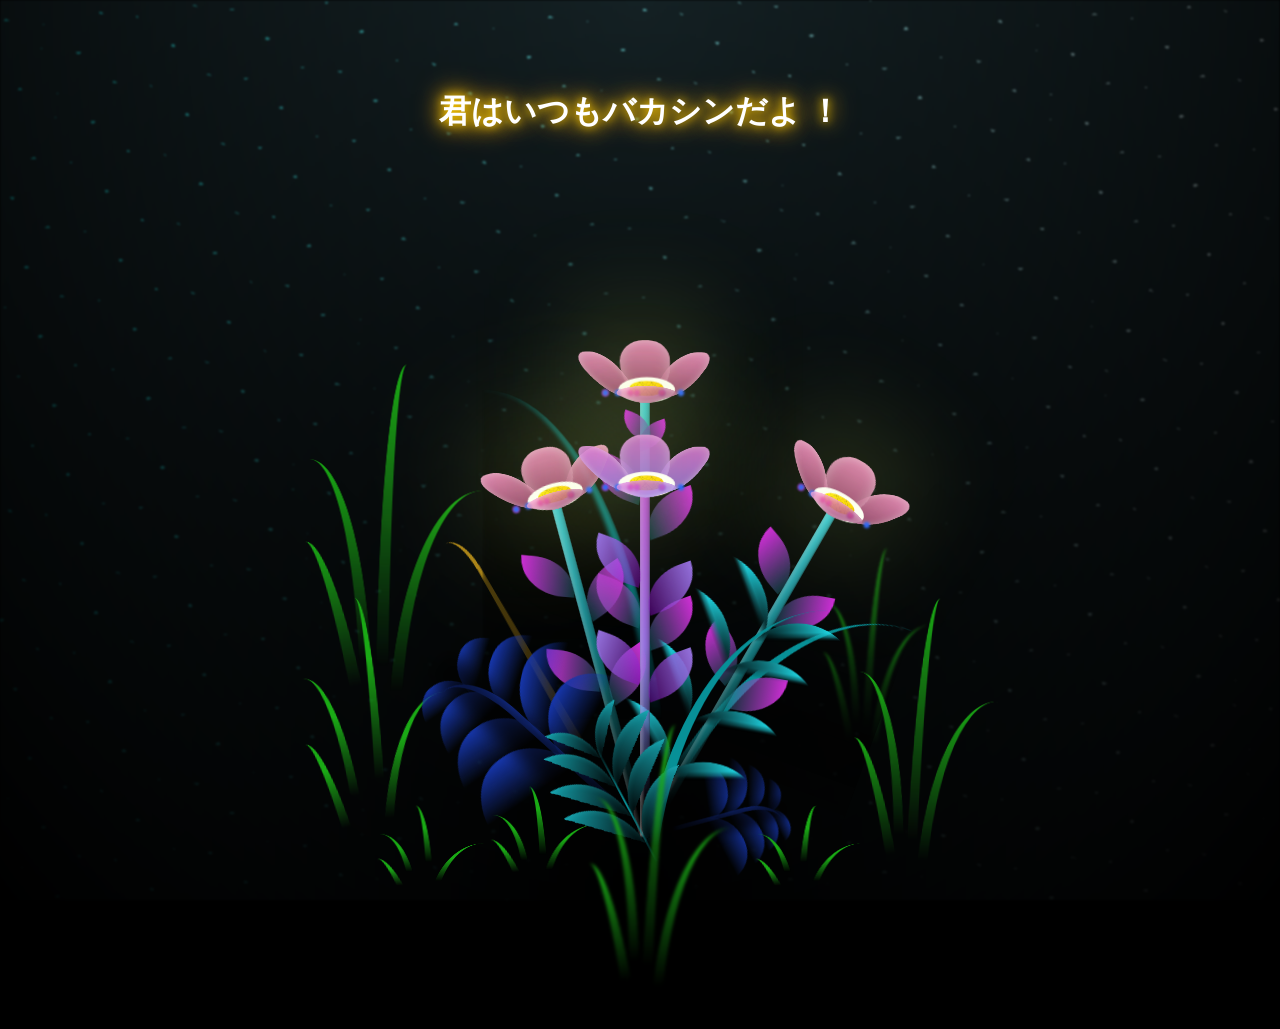
==== commit 52a19ec9: "Update index.html" ====
--- a/index.html
+++ b/index.html
@@ -4,13 +4,17 @@
   <head>
     <meta charset="UTF-8">
     <meta name="viewport" content="width=device-width, initial-scale=1.0">
-    <title>Document</title>
-    <head>
-        <link rel="stylesheet" href="home.css">
+    <!-- add icon -->
+      <link rel="icon" type="image/png" sizes="32x32" href="lily.jpeg">
+      <link rel="stylesheet" href="home.css">   
+      <title>
+  Blooming Flower
+      </title>
+      <link rel="stylesheet" href="home.css">
     </head>   
     <body class="not-loaded">
         <div class="night"></div> 
-        <div class="flower__message">ほんとにバカね、バカしん！</div>
+        <div class="flower__message">君はいつもバカシンだよ ！</div>
         <div class="flowers">  
           <div class="flower flower--1">
             <div class="flower__leafs flower__leafs--1">
